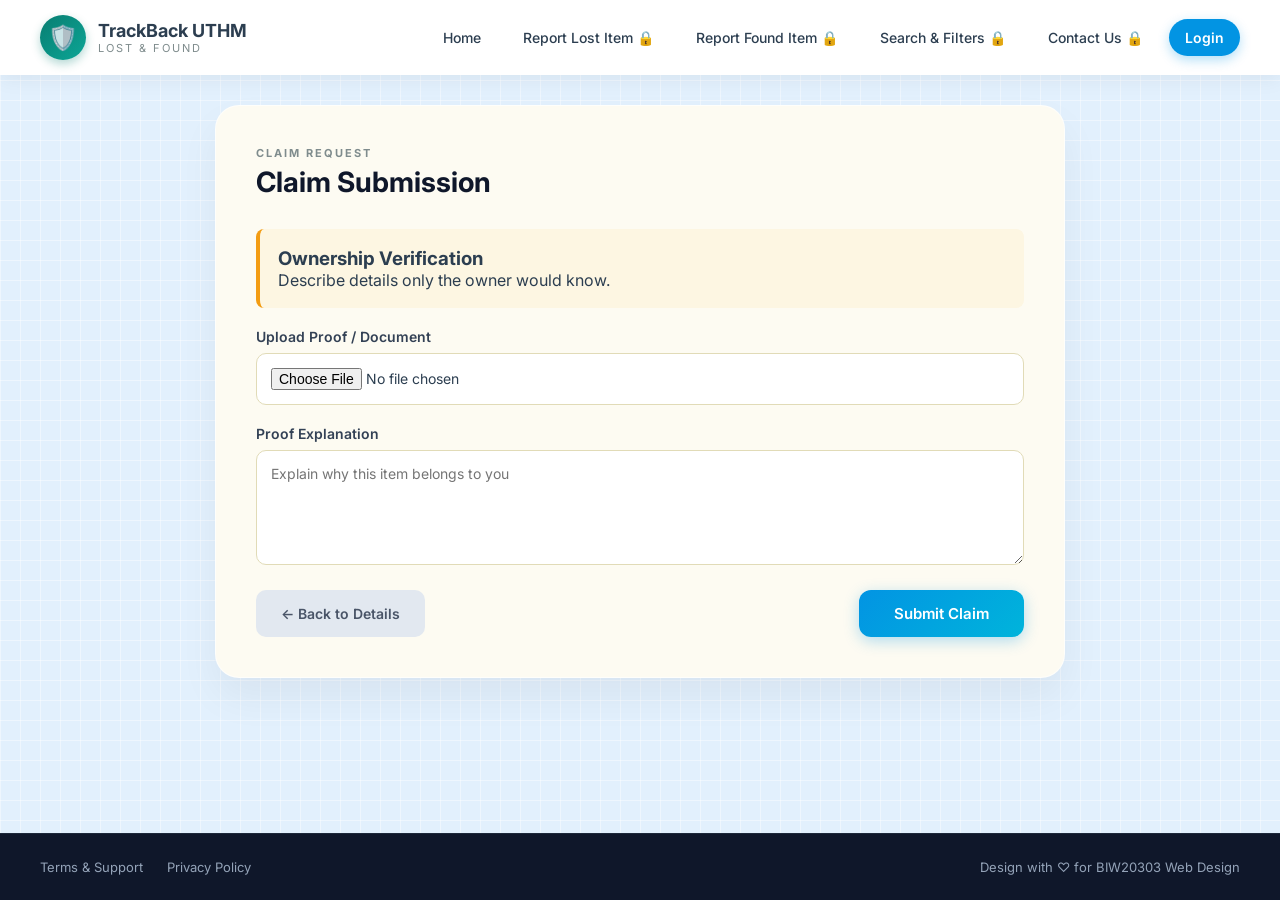
==== claim.html @ aab74572 "Add files via upload" ====
<!DOCTYPE html>
<html lang="ms">
<head>
    <meta charset="UTF-8">
    <meta name="viewport" content="width=device-width, initial-scale=1.0">
    <title>TrackBack UTHM - Claim Submission</title>
    <link rel="stylesheet" href="style.css">
    <link href="https://fonts.googleapis.com/css2?family=Inter:wght@300;400;500;600;700&display=swap" rel="stylesheet">
</head>
<body>

    <header class="navbar">
        <div class="logo-container" onclick="protectedNavigation('index.html')" style="cursor: pointer;">
            <div class="logo-icon">🛡️</div>
            <div class="logo-text">
                <h1>TrackBack UTHM</h1>
                <span>LOST & FOUND</span>
            </div>
        </div>
        
        <nav class="nav-links" id="mainNav">
            <a href="index.html" id="nav-home">Home</a>
            <a href="report-lost.html" id="nav-report-lost" onclick="return checkAccess(event, 'report-lost.html')">Report Lost Item</a>
            <a href="report-found.html" id="nav-report-found" onclick="return checkAccess(event, 'report-found.html')">Report Found Item</a>
            <a href="search.html" id="nav-search">Search & Filters</a>
            <a href="contact.html" id="nav-contact" onclick="return checkAccess(event, 'contact.html')">Contact Us</a>
            <a href="login.html" id="nav-auth-btn" class="btn-login-nav">Login</a>
        </nav>

        <div class="hamburger" id="hamburgerMenu" onclick="toggleMobileMenu()">
            <span></span>
            <span></span>
            <span></span>
        </div>
    </header>

    <div class="mobile-menu" id="mobileMenu">
        <a href="index.html" id="mobile-home">Home</a>
        <a href="report-lost.html" id="mobile-report-lost" onclick="return checkAccess(event, 'report-lost.html')">Report Lost Item 🔒</a>
        <a href="report-found.html" id="mobile-report-found" onclick="return checkAccess(event, 'report-found.html')">Report Found Item 🔒</a>
        <a href="search.html" id="mobile-search" onclick="return checkAccess(event, 'search.html')">Search & Filters 🔒</a>
        <a href="contact.html" id="mobile-contact" onclick="return checkAccess(event, 'contact.html')">Contact Us 🔒</a>
        <a href="login.html" id="mobile-auth-btn">Login</a>
    </div>

    <main class="container">
        <section id="claim-submission-page" class="page active-page">
            <div class="form-wrapper">
                <span class="form-subtitle">CLAIM REQUEST</span>
                <h2 class="form-title">Claim Submission</h2>

                <form onsubmit="event.preventDefault(); alert('Claim submitted! The administrator will review your proof.'); window.location.href='index.html';">
                    <div class="form-section-alert">
                        <h3>Ownership Verification</h3>
                        <p>Describe details only the owner would know.</p>
                    </div>

                    <div class="form-group" style="margin-top: 20px;">
                        <label>Upload Proof / Document</label>
                        <input type="file" class="file-input">
                    </div>

                    <div class="form-group">
                        <label>Proof Explanation</label>
                        <textarea rows="5" placeholder="Explain why this item belongs to you"></textarea>
                    </div>

                    <div class="wizard-navigation">
                        <button type="button" class="btn-nav btn-back" onclick="window.location.href='details.html'">← Back to Details</button>
                        <button type="submit" class="btn-submit btn-claim-submit">Submit Claim</button>
                    </div>
                </form>
            </div>
        </section>
    </main>

    <footer class="footer-bar">
        <div class="footer-left">
            <a href="#terms">Terms & Support</a>
            <a href="#privacy">Privacy Policy</a>
        </div>
        <div class="footer-right">
            Design with ♡ for BIW20303 Web Design
        </div>
    </footer>

    <script src="script.js"></script>
</body>
</html>
---- style.css ----
/* ================= ATURAN ASAS / PALET WARNA ================= */
:root {
    --bg-main: #e2f0fd;         /* Latar belakang biru lembut bercorak grid */
    --surface-card: #fdfbf2;    /* Warna krim pastel untuk komponen borang & kad */
    --primary-blue: #0294e3;    /* Biru butang utama */
    --primary-green: #087d71;   /* Hijau gelap butang hantar laporan */
    --text-dark: #2c3e50;
    --text-muted: #7f8c8d;
    --lost-color: #e74c3c;
    --found-color: #2ecc71;
    --transition-smooth: all 0.3s cubic-bezier(0.4, 0, 0.2, 1);
}

* {
    margin: 0;
    padding: 0;
    box-sizing: border-box;
    font-family: 'Inter', sans-serif;
}

body {
    background-color: var(--bg-main);
    background-image: linear-gradient(rgba(255,255,255,0.4) 1px, transparent 1px),
                      linear-gradient(90deg, rgba(255,255,255,0.4) 1px, transparent 1px);
    background-size: 20px 20px;
    color: var(--text-dark);
    min-height: 100vh;
    display: flex;
    flex-direction: column;
}

/* ================= HEADER & NAVIGATION ================= */
.navbar {
    background-color: #ffffff;
    display: flex;
    justify-content: space-between;
    align-items: center;
    padding: 15px 40px;
    box-shadow: 0 4px 20px rgba(0,0,0,0.06);
    position: sticky;
    top: 0;
    z-index: 1000;
}

.logo-container {
    display: flex;
    align-items: center;
    gap: 12px;
}

.logo-icon {
    font-size: 24px;
    background: linear-gradient(135deg, var(--primary-green), #0da696);
    padding: 8px;
    border-radius: 50%;
    color: white;
    box-shadow: 0 4px 10px rgba(8, 125, 113, 0.3);
}

.logo-text h1 {
    font-size: 18px;
    font-weight: 700;
    color: var(--text-dark);
}

.logo-text span {
    font-size: 11px;
    letter-spacing: 2px;
    color: var(--text-muted);
    display: block;
}

.nav-links {
    display: flex;
    align-items: center;
    gap: 10px;
}

.nav-links a {
    text-decoration: none;
    color: var(--text-dark);
    font-weight: 500;
    font-size: 14px;
    padding: 10px 16px;
    border-radius: 20px;
    transition: var(--transition-smooth);
}

.nav-links a:hover, .nav-links a.active {
    background-color: #eef5fc;
    color: var(--primary-blue);
}

/* Style Khas Butang Login/Logout Di Navigasi Atas */
.btn-login-nav {
    background-color: var(--primary-blue) !important;
    color: white !important;
    font-weight: 600 !important;
    box-shadow: 0 4px 12px rgba(2, 148, 227, 0.3);
}

.btn-login-nav:hover {
    background-color: #027dc2 !important;
    transform: translateY(-2px);
}

.btn-logout {
    background-color: #fcebe9 !important;
    color: var(--lost-color) !important;
    font-weight: 600 !important;
    border: 1px solid #f9cbca;
}

.btn-logout:hover {
    background-color: var(--lost-color) !important;
    color: white !important;
    box-shadow: 0 4px 12px rgba(231, 76, 60, 0.3);
}

/* Hamburger Menu */
.hamburger {
    display: none;
    flex-direction: column;
    gap: 5px;
    cursor: pointer;
}

.hamburger span {
    width: 25px;
    height: 3px;
    background-color: var(--text-dark);
    border-radius: 3px;
}

/* Mobile Dropdown */
.mobile-menu {
    display: none;
    background-color: white;
    flex-direction: column;
    padding: 20px;
    gap: 15px;
    border-top: 1px solid #eee;
    box-shadow: 0 10px 20px rgba(0,0,0,0.05);
}

.mobile-menu.active {
    display: flex;
}

.mobile-menu a {
    text-decoration: none;
    color: var(--text-dark);
    font-weight: 500;
    font-size: 16px;
    padding: 5px 0;
}

.mobile-menu #mobile-auth-btn {
    background: none !important;
    padding: 0 !important;
    border-radius: 0 !important;
    display: block;
}

/* LOGIN style (blue text) */
.mobile-menu #mobile-auth-btn.login-state {
    color: var(--primary-blue) !important;
    font-weight: 600;
}

/* LOGOUT style (red text) */
.mobile-menu #mobile-auth-btn.logout-state {
    color: var(--lost-color) !important;
    font-weight: 700;
}

/* ================= IMEJ ================= */
.item-image-placeholder img,
.large-image-placeholder img,
.item-card img {
    width: 100%;
    height: 100%;
    object-fit: cover;
}

.item-image-placeholder {
    overflow: hidden;
}

/* ================= STRUKTUR UTAMA HALAMAN DINAMIK ================= */
.container {
    padding: 30px 10%;
    flex: 1;
}

.page {
    display: none;
}

.active-page {
    display: block;
    animation: fadeInPage 0.5s cubic-bezier(0.4, 0, 0.2, 1);
}

@keyframes fadeInPage {
    from { opacity: 0; transform: translateY(15px); }
    to { opacity: 1; transform: translateY(0); }
}

/* Banner Alert Info Pelawat */
.guest-alert-banner {
    background: linear-gradient(90deg, #fff3cd, #ffeeba);
    border-left: 5px solid #ffc107;
    color: #856404;
    padding: 15px 20px;
    border-radius: 12px;
    margin-bottom: 30px;
    font-size: 14px;
    box-shadow: 0 4px 12px rgba(0,0,0,0.02);
    animation: fadeInPage 0.5s ease;
}

.guest-alert-banner a {
    color: var(--primary-blue);
    font-weight: 700;
    text-decoration: none;
}

.guest-alert-banner a:hover {
    text-decoration: underline;
}

/* Error Toast Alert (Wrong Password) */
.error-toast {
    display: none;
    background-color: #fcebe9;
    color: var(--lost-color);
    border: 1px solid #f9cbca;
    padding: 12px;
    border-radius: 8px;
    font-size: 13px;
    font-weight: 600;
    margin-bottom: 20px;
    text-align: left;
    animation: fadeInPage 0.3s ease;
}

/* ================= WIZARD SYSTEM ================= */
.form-step {
    display: none;
}

.form-step.active-step {
    display: block;
}

.wizard-navigation {
    display: flex;
    justify-content: space-between;
    margin-top: 25px;
    gap: 15px;
}

.btn-nav {
    padding: 12px 25px;
    border-radius: 10px;
    font-size: 14px;
    font-weight: 600;
    cursor: pointer;
    transition: var(--transition-smooth);
}

.btn-back {
    background-color: #e2e8f0;
    color: #4a5568;
    border: none;
}

.btn-back:hover {
    background-color: #cbd5e1;
}

.btn-next {
    background-color: var(--text-dark);
    color: white;
    border: none;
    margin-left: auto;
}

.btn-next:hover {
    background-color: #1a252f;
}

/* ================= HALAMAN 1: HOME COMPONENTS ================= */
.quick-search-box {
    background-color: var(--surface-card);
    border-radius: 24px;
    padding: 35px;
    box-shadow: 0 10px 30px rgba(0,0,0,0.04);
    border: 1px solid rgba(255, 255, 255, 0.7);
    margin-bottom: 40px;
}

.quick-search-box h3 {
    font-size: 12px;
    letter-spacing: 1.5px;
    color: var(--primary-green);
    margin-bottom: 15px;
}

.search-input-group {
    display: flex;
    gap: 15px;
}

.search-input-group input {
    flex: 1;
    padding: 15px 20px;
    border: 1px solid #e2dbb7;
    border-radius: 14px;
    font-size: 15px;
    background-color: #fffdf7;
    transition: var(--transition-smooth);
}

.search-input-group input:focus {
    outline: none;
    border-color: var(--primary-blue);
    box-shadow: 0 0 0 4px rgba(2, 148, 227, 0.15);
}

.btn-search {
    background: linear-gradient(135deg, var(--primary-blue), #00b4db);
    color: white;
    border: none;
    padding: 0 35px;
    border-radius: 14px;
    font-weight: 600;
    cursor: pointer;
    box-shadow: 0 4px 15px rgba(2, 148, 227, 0.3);
    transition: var(--transition-smooth);
}

.btn-search:hover {
    transform: translateY(-2px);
    box-shadow: 0 6px 20px rgba(2, 148, 227, 0.4);
}

.section-header {
    display: flex;
    justify-content: space-between;
    align-items: center;
    margin-bottom: 25px;
}

.section-header h2 {
    font-size: 24px;
    font-weight: 700;
    color: #1a252f;
}

.btn-view-all {
    background: white;
    border: 1px solid #cbd5e1;
    padding: 10px 24px;
    border-radius: 20px;
    cursor: pointer;
    font-weight: 500;
    transition: var(--transition-smooth);
}

.btn-view-all:hover {
    background-color: var(--text-dark);
    color: white;
    border-color: var(--text-dark);
}

/* GRID BARANG (ITEMS GRID) */
.items-grid {
    display: grid;
    grid-template-columns: repeat(auto-fill, minmax(290px, 1fr));
    gap: 30px;
}

.item-card {
    background-color: var(--surface-card);
    border-radius: 22px;
    overflow: hidden;
    box-shadow: 0 10px 25px rgba(0,0,0,0.03);
    border: 1px solid rgba(255,255,255,0.6);
    cursor: pointer;
    transition: var(--transition-smooth);
}

.item-card:hover {
    transform: translateY(-8px);
    box-shadow: 0 15px 35px rgba(0,0,0,0.08);
}

.item-image-placeholder {
    height: 190px;
    background: radial-gradient(circle, #e2f0fd 0%, #cbdff5 100%);
    display: flex;
    justify-content: center;
    align-items: center;
    font-size: 45px;
}

.card-content {
    padding: 24px;
}

.badge {
    display: inline-block;
    padding: 5px 14px;
    border-radius: 20px;
    font-size: 11px;
    font-weight: 700;
    text-transform: uppercase;
    margin-bottom: 12px;
    color: white;
}

.badge-lost { 
    background: linear-gradient(135deg, var(--primary-blue), #00b4db); 
    box-shadow: 0 4px 10px rgba(2, 148, 227, 0.3);
}
.badge-found { 
    background: linear-gradient(135deg, #27ae60, var(--found-color)); 
    box-shadow: 0 4px 10px rgba(39, 174, 96, 0.3);
}

.card-content h4 {
    font-size: 18px;
    margin-bottom: 8px;
    color: #1e293b;
}

.card-content p {
    font-size: 14px;
    color: var(--text-muted);
    margin-bottom: 15px;
}

.learn-more {
    font-size: 13px;
    color: var(--primary-green);
    font-weight: 600;
    display: inline-block;
}

/* ================= LAYOUT BORANG / FORMS ================= */
.form-wrapper {
    background-color: var(--surface-card);
    border-radius: 24px;
    padding: 40px;
    max-width: 850px;
    margin: 0 auto;
    box-shadow: 0 20px 40px rgba(0,0,0,0.05);
    border: 1px solid rgba(255,255,255,0.7);
}

.form-subtitle {
    font-size: 11px;
    letter-spacing: 2px;
    color: var(--text-muted);
    font-weight: 700;
    display: block;
    margin-bottom: 5px;
}

.form-title {
    font-size: 28px;
    margin-bottom: 30px;
    color: #0f172a;
}

.form-row {
    display: flex;
    gap: 20px;
    margin-bottom: 10px;
}

.form-group {
    flex: 1;
    display: flex;
    flex-direction: column;
    gap: 8px;
    margin-bottom: 20px;
}

.form-group label {
    font-size: 14px;
    font-weight: 600;
    color: #334155;
}

.form-group input,
.form-group select,
.form-group textarea {
    padding: 14px;
    border: 1px solid #e1dbb7;
    border-radius: 10px;
    background-color: #fff;
    font-size: 14px;
    transition: var(--transition-smooth);
}

.form-group input:focus,
.form-group select:focus,
.form-group textarea:focus {
    outline: none;
    border-color: var(--primary-blue);
    box-shadow: 0 0 0 4px rgba(2, 148, 227, 0.1);
}

.btn-submit {
    background: linear-gradient(135deg, var(--primary-blue), #00b4db);
    color: white;
    border: none;
    padding: 14px 35px;
    border-radius: 12px;
    font-weight: 600;
    cursor: pointer;
    font-size: 15px;
    box-shadow: 0 4px 15px rgba(2, 148, 227, 0.3);
    transition: var(--transition-smooth);
}

.btn-submit:hover {
    transform: translateY(-2px);
    box-shadow: 0 6px 20px rgba(2, 148, 227, 0.4);
}

.btn-lost-submit {
    background: linear-gradient(135deg, var(--primary-green), #0da696);
    box-shadow: 0 4px 15px rgba(8, 125, 113, 0.3);
}

.btn-lost-submit:hover {
    box-shadow: 0 6px 20px rgba(8, 125, 113, 0.4);
}

/* ================= HALAMAN: SEARCH & FILTERS ================= */

.filter-container {
    background-color: white;
    border-radius: 20px;
    padding: 30px;
    margin-bottom: 40px;
    box-shadow: 0 10px 30px rgba(0,0,0,0.02);

    /* Synchronize all filters */
    display: grid;
    grid-template-columns: repeat(4, 1fr);
    gap: 20px;
    align-items: end;
}

.filter-box {
    display: flex;
    flex-direction: column;
    gap: 8px;
}

.filter-box label {
    font-size: 12px;
    font-weight: 600;
    color: var(--text-muted);
    text-transform: uppercase;
    letter-spacing: 1px;
}

.filter-box input,
.filter-box select {
    width: 100%;
    height: 50px; /* same height for all */
    padding: 0 15px;
    border: 1px solid #dbe4ee;
    border-radius: 12px;
    background-color: #fff;
    font-size: 14px;
    color: var(--text-dark);
    transition: var(--transition-smooth);
}

.filter-box input:focus,
.filter-box select:focus {
    outline: none;
    border-color: var(--primary-blue);
    box-shadow: 0 0 0 4px rgba(2,148,227,0.1);
}

.highlighted-select {
    border: 2px solid var(--primary-blue) !important;
}

/* ================= HALAMAN: ITEM DETAILS ================= */
.details-grid {
    display: grid;
    grid-template-columns: 1fr 1fr;
    gap: 40px;
    background-color: var(--surface-card);
    padding: 40px;
    border-radius: 24px;
    box-shadow: 0 20px 40px rgba(0,0,0,0.04);
}

.large-image-placeholder {
    height: 100%;
    min-height: 320px;
    background: radial-gradient(circle, #e2f0fd 0%, #cbdff5 100%);
    border-radius: 18px;
    display: flex;
    justify-content: center;
    align-items: center;
    font-size: 65px;
}

.details-info-section h2 {
    font-size: 30px;
    margin-bottom: 15px;
    color: #0f172a;
}

.det-desc {
    color: var(--text-muted);
    font-size: 15px;
    line-height: 1.7;
    margin-bottom: 25px;
}

.info-split {
    display: flex;
    gap: 20px;
    margin-bottom: 25px;
}

.info-block {
    background-color: #fff9e6;
    padding: 18px;
    border-radius: 14px;
    flex: 1;
    border: 1px solid #f1ebd4;
}

.block-label {
    display: block;
    font-size: 11px;
    font-weight: 700;
    color: var(--text-muted);
    margin-bottom: 5px;
}

.block-value {
    font-size: 15px;
    font-weight: 600;
    color: #1e293b;
}

.contact-box {
    background-color: #d1ecf1;
    padding: 20px;
    border-radius: 14px;
    margin-bottom: 25px;
    border: 1px solid #bee5eb;
}

.contact-box h4 {
    font-size: 15px;
    color: #0c5460;
    margin-bottom: 5px;
}

.btn-claim-action {
    background: linear-gradient(135deg, var(--primary-blue), #00b4db);
    color: white;
    border: none;
    width: 100%;
    padding: 16px;
    border-radius: 14px;
    font-size: 16px;
    font-weight: 600;
    cursor: pointer;
    box-shadow: 0 4px 15px rgba(2, 148, 227, 0.3);
    transition: var(--transition-smooth);
}

.btn-claim-action:hover {
    transform: translateY(-2px);
    box-shadow: 0 6px 20px rgba(2, 148, 227, 0.4);
}

/* ================= HALAMAN: OWNERSHIP VERIFICATION ================= */
.form-section-alert {
    background-color: #fdf6e2;
    border-left: 4px solid #f39c12;
    padding: 18px;
    border-radius: 8px;
}

/* ================= CARD LOGIN & AUTENTIKASI ================= */
.login-card {
    background-color: var(--surface-card);
    max-width: 460px;
    margin: 40px auto;
    padding: 45px 40px;
    border-radius: 28px;
    text-align: center;
    box-shadow: 0 20px 50px rgba(0,0,0,0.06);
    border: 1px solid rgba(255,255,255,0.8);
}

.login-shield-icon {
    font-size: 36px;
    background: linear-gradient(135deg, var(--primary-green), #0da696);
    color: white;
    width: 75px;
    height: 75px;
    border-radius: 50%;
    margin: 0 auto 20px auto;
    display: flex;
    justify-content: center;
    align-items: center;
    box-shadow: 0 10px 20px rgba(8, 125, 113, 0.2);
}

.login-notice {
    background-color: #e8f4fd;
    font-size: 13.5px;
    padding: 15px;
    border-radius: 12px;
    margin: 20px 0;
    line-height: 1.6;
    color: #1d6fa5;
}

.btn-login-submit {
    background: linear-gradient(135deg, var(--primary-green), #0da696);
    color: white;
    border: none;
    width: 100%;
    padding: 15px;
    border-radius: 12px;
    font-weight: 600;
    cursor: pointer;
    margin-top: 10px;
    font-size: 16px;
    box-shadow: 0 4px 15px rgba(8, 125, 113, 0.3);
    transition: var(--transition-smooth);
}

.btn-login-submit:hover {
    transform: translateY(-2px);
    box-shadow: 0 6px 20px rgba(8, 125, 113, 0.4);
}

.switch-auth-text {
    margin-top: 20px;
    font-size: 14px;
    color: var(--text-muted);
}

.switch-auth-text a {
    color: var(--primary-blue);
    text-decoration: none;
    font-weight: 600;
}

.switch-auth-text a:hover {
    text-decoration: underline;
}

/* ================= HALAMAN: CONTACT US ================= */
.contact-grid {
    display: grid;
    grid-template-columns: 1.2fr 0.8fr;
    gap: 40px;
}

.contact-form-wrapper {
    background-color: var(--surface-card);
    padding: 40px;
    border-radius: 24px;
}

.info-card-item {
    display: flex;
    gap: 15px;
    background-color: white;
    padding: 20px;
    border-radius: 16px;
    margin-bottom: 18px;
    box-shadow: 0 4px 15px rgba(0,0,0,0.01);
    border: 1px solid #f1f5f9;
}

/* ================= FOOTER BAR ================= */
.footer-bar {
    background-color: #0f172a;
    color: #94a3b8;
    padding: 25px 40px;
    display: flex;
    justify-content: space-between;
    align-items: center;
    font-size: 13px;
    margin-top: auto;
    border-top: 1px solid #1e293b;
}

.footer-left a {
    color: #94a3b8;
    text-decoration: none;
    margin-right: 20px;
}

.footer-left a:hover {
    color: white;
    text-decoration: underline;
}

/* ================= RESPONSIVE DESIGN ================= */
@media (max-width: 768px) {

    .nav-links {
        display: none !important;
    }

    .hamburger {
        display: flex;
    }

    .container {
        padding: 20px 5%;
    }

    .form-row,
    .details-grid,
    .contact-grid {
        flex-direction: column;
        grid-template-columns: 1fr;
        gap: 15px;
    }

    .filter-container {
        flex-direction: column;
        gap: 15px;
    }

    .search-input-group {
        flex-direction: column;
    }

    .search-input-group input {
        width: 100%;
    }

    .btn-search {
        width: 100%;
        padding: 15px;
    }

    /* ===== RECENT ITEMS HEADER FIX ===== */
    .section-header {
        flex-direction: column;
        align-items: flex-start;
        gap: 15px;
    }

    .btn-view-all {
        align-self: flex-end;
    }

    .footer-bar {
        flex-direction: column;
        gap: 12px;
        text-align: center;
    }
}
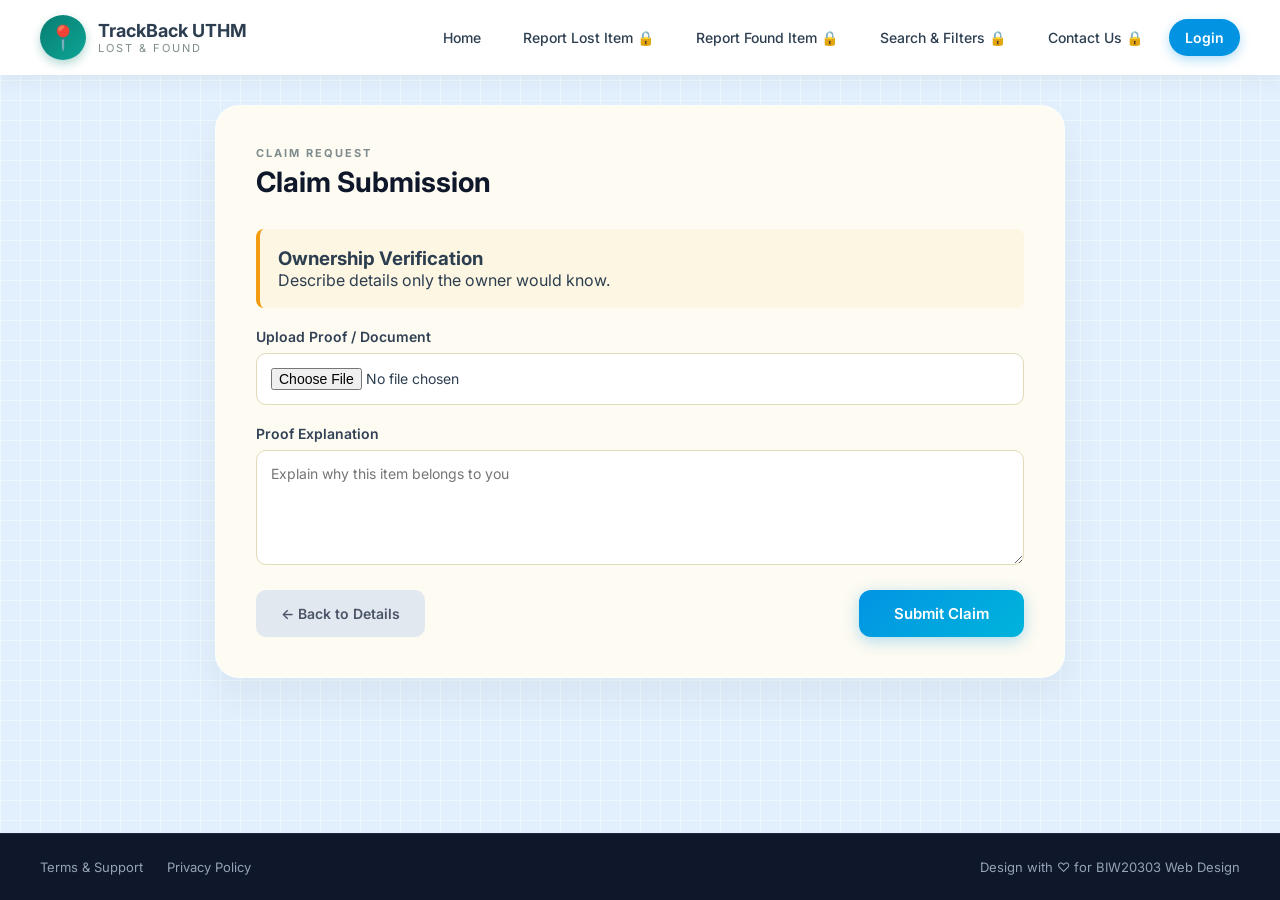
==== commit 9aa99839: "Update claim.html" ====
--- a/claim.html
+++ b/claim.html
@@ -11,7 +11,7 @@
 
     <header class="navbar">
         <div class="logo-container" onclick="protectedNavigation('index.html')" style="cursor: pointer;">
-            <div class="logo-icon">🛡️</div>
+            <div class="logo-icon">📍</div>
             <div class="logo-text">
                 <h1>TrackBack UTHM</h1>
                 <span>LOST & FOUND</span>
@@ -86,4 +86,4 @@
 
     <script src="script.js"></script>
 </body>
-</html>+</html>
